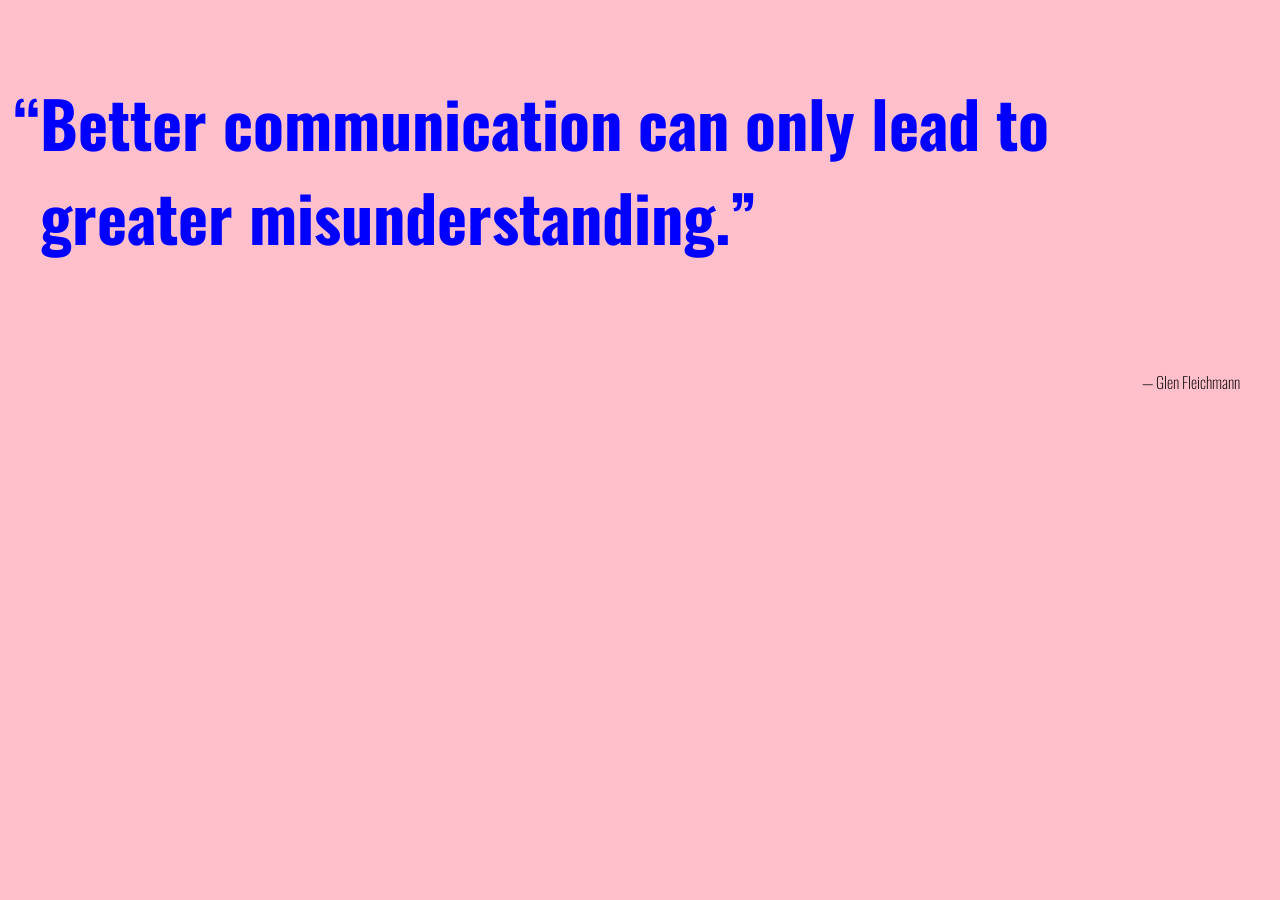
==== citation-fleichmann.html @ 5c2c0056 "deuxieme" ====
<!DOCTYPE html>
<html lang="en">
<head>
    <meta charset="UTF-8">
    <meta name="viewport" content="width=device-width, initial-scale=1.0">
    <title>Document</title>

    <link rel="preconnect" href="https://fonts.googleapis.com">
    <link rel="preconnect" href="https://fonts.gstatic.com" crossorigin>
    <link href="https://fonts.googleapis.com/css2?family=Oswald:wght@200..700&display=swap" rel="stylesheet">

    <style>

        /* Typographie */

        body{ font-family: "Oswald", sans-serif; }
        
        h1 { 
            font-size: 5vw;
            padding: 2rem; 
            text-indent: -0.4em;
        }
        p { 
            font-weight: 200;
            text-align: right; 
            padding: 2rem;
        }

        /* Couleur */

        body { background: pink; }
        h1 { color: blue; }

    </style>
</head>
<body>

<h1>“Better communication can only lead to greater misunderstanding.”</h1>
<p>— Glen Fleichmann</p>


</body>
</html>
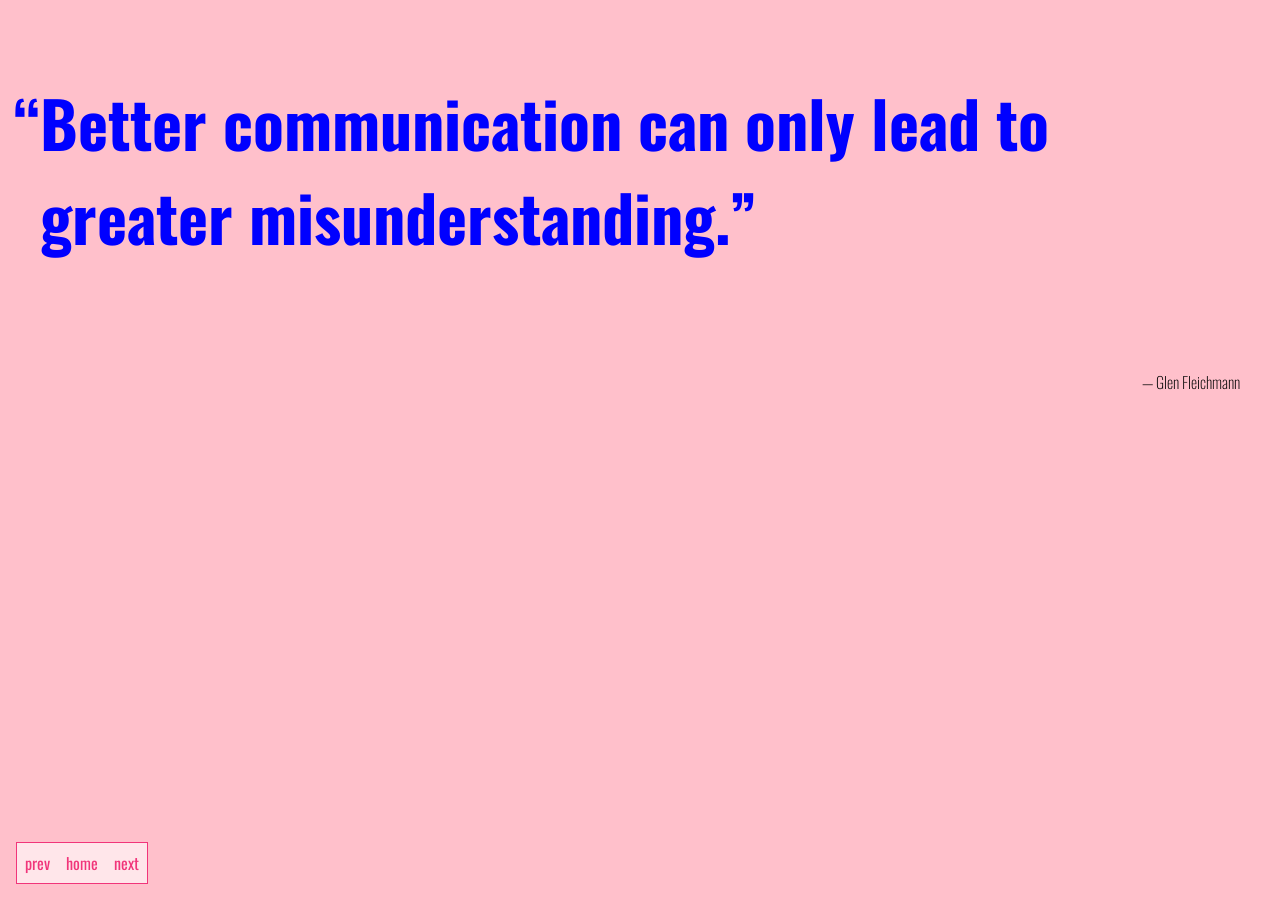
==== commit 125f69ab: "nav!" ====
--- a/citation-fleichmann.html
+++ b/citation-fleichmann.html
@@ -38,6 +38,14 @@
 <h1>“Better communication can only lead to greater misunderstanding.”</h1>
 <p>— Glen Fleichmann</p>
 
+<!-- navigation -->
+<link rel="stylesheet" href="nav.css">
+<nav id="panel">
+    <a href="citation-zappa.html">prev</a>
+    <a href="index.html">home</a>
+    <a href="citation-selecteur.html">next</a>
+</nav>
+<!-- navigation -->
 
 </body>
 </html>
--- a/nav.css
+++ b/nav.css
@@ -0,0 +1,22 @@
+nav#panel{
+	border: 1px solid #F1357A;
+	background: #FFF9;
+	max-width: max-content;
+	position: fixed;
+	bottom:1rem;
+	left:1rem;
+	display: flex;
+}
+nav#panel a {
+	color: inherit;
+	color: #f1357A;
+	text-decoration: none;
+	padding: 0.5rem;
+}
+nav#panel a:hover{
+	background: #f1357a;
+	color: #FFF;
+}
+nav#panel a:visited{
+	text-decoration: line-through;
+}
